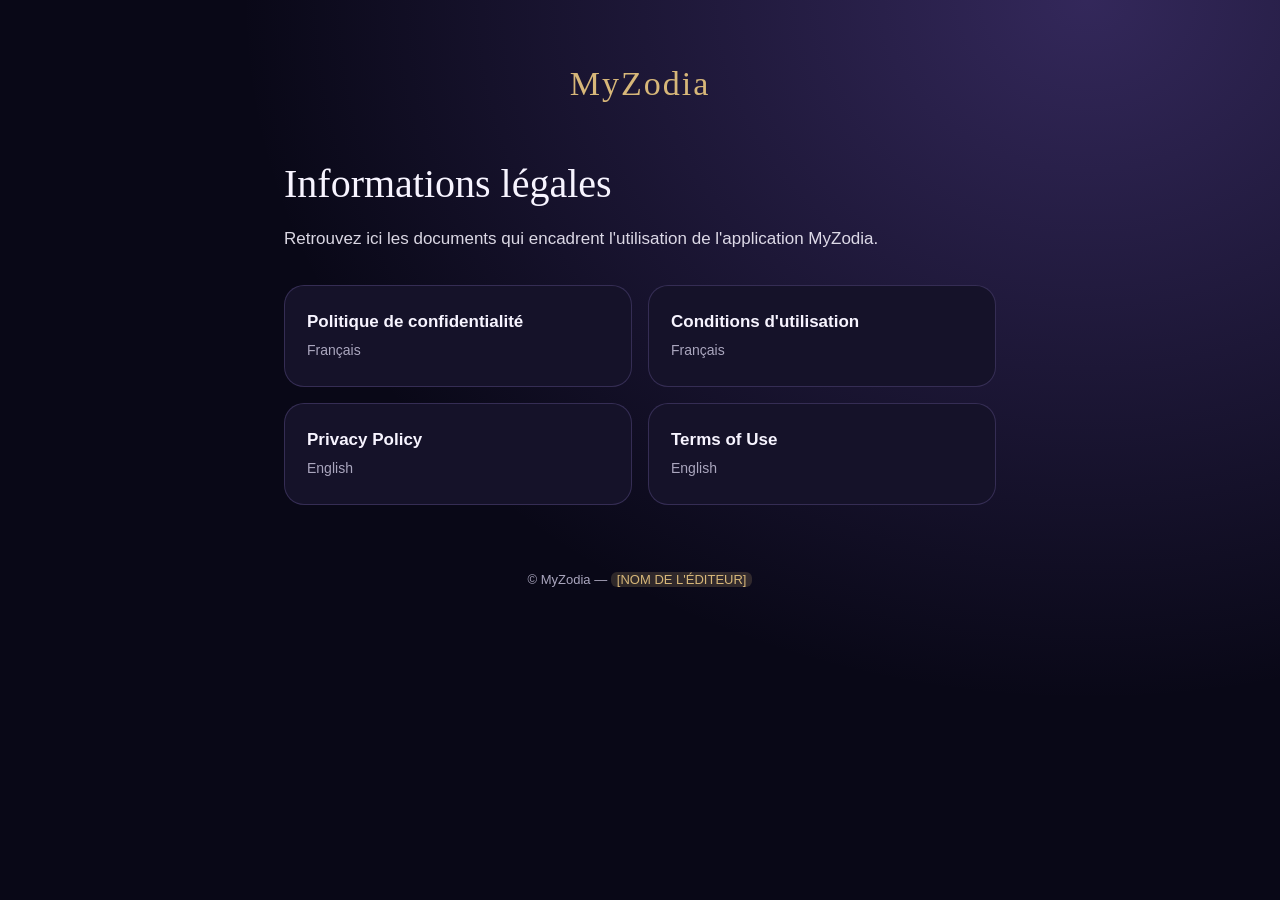
==== index.html @ 707ae6b3 "Documents légaux MyZodia : confidentialité et conditions d'utilisation (FR/EN) Site statique prêt po" ====
<!DOCTYPE html>
<html lang="fr">
<head>
  <meta charset="utf-8">
  <meta name="viewport" content="width=device-width, initial-scale=1">
  <title>MyZodia — Informations légales</title>
  <link rel="stylesheet" href="style.css">
</head>
<body>
<main>
  <header>
    <a class="brand" href="index.html">MyZodia</a>
  </header>

  <h1>Informations légales</h1>
  <p>Retrouvez ici les documents qui encadrent l'utilisation de l'application MyZodia.</p>

  <div class="cards">
    <a class="card" href="confidentialite.html"><strong>Politique de confidentialité</strong><br><span>Français</span></a>
    <a class="card" href="conditions.html"><strong>Conditions d'utilisation</strong><br><span>Français</span></a>
    <a class="card" href="privacy.html"><strong>Privacy Policy</strong><br><span>English</span></a>
    <a class="card" href="terms.html"><strong>Terms of Use</strong><br><span>English</span></a>
  </div>

  <footer>© MyZodia — <span class="todo">[NOM DE L'ÉDITEUR]</span></footer>
</main>
</body>
</html>
---- style.css ----
:root {
  --bg: #090817;
  --bg2: #151229;
  --violet: #8263D8;
  --violet-light: #B49AFF;
  --gold: #D7B779;
  --text: #F7F4FF;
  --muted: #AAA6BE;
}

* { box-sizing: border-box; }

body {
  margin: 0;
  background: radial-gradient(ellipse at 85% 0%, rgba(130, 99, 216, 0.35), transparent 55%), var(--bg);
  background-attachment: fixed;
  color: var(--text);
  font: 17px/1.65 -apple-system, BlinkMacSystemFont, "Segoe UI", Roboto, sans-serif;
}

main {
  max-width: 760px;
  margin: 0 auto;
  padding: 56px 24px 96px;
}

header { text-align: center; margin-bottom: 48px; }

.brand {
  font-family: "New York", "Iowan Old Style", Georgia, serif;
  font-size: 34px;
  letter-spacing: 2px;
  color: var(--gold);
  text-decoration: none;
}

.lang { margin-top: 12px; font-size: 14px; }
.lang a { color: var(--muted); margin: 0 8px; }

h1 {
  font-family: "New York", "Iowan Old Style", Georgia, serif;
  font-weight: 400;
  font-size: 40px;
  line-height: 1.2;
  margin: 0 0 8px;
}

h2 {
  font-family: "New York", "Iowan Old Style", Georgia, serif;
  font-weight: 400;
  font-size: 24px;
  color: var(--gold);
  margin: 44px 0 12px;
}

h3 { font-size: 17px; margin: 24px 0 6px; }

p, li { color: rgba(247, 244, 255, 0.88); }
a { color: var(--violet-light); }
.updated { color: var(--muted); font-size: 14px; }

.summary {
  background: var(--bg2);
  border: 1px solid rgba(180, 154, 255, 0.2);
  border-radius: 20px;
  padding: 20px 24px;
  margin: 28px 0;
}

.summary li { margin: 6px 0; }

table { width: 100%; border-collapse: collapse; margin: 16px 0; font-size: 15px; }
th, td { text-align: left; padding: 10px 12px; border-bottom: 1px solid rgba(180, 154, 255, 0.15); vertical-align: top; }
th { color: var(--gold); font-weight: 600; }

.todo { background: rgba(215, 183, 121, 0.18); color: var(--gold); padding: 0 6px; border-radius: 6px; }

.cards { display: grid; gap: 16px; grid-template-columns: repeat(auto-fit, minmax(240px, 1fr)); margin-top: 32px; }
.card {
  display: block;
  background: var(--bg2);
  border: 1px solid rgba(180, 154, 255, 0.2);
  border-radius: 20px;
  padding: 22px;
  text-decoration: none;
  color: var(--text);
}
.card:hover { border-color: var(--gold); }
.card span { color: var(--muted); font-size: 14px; }

footer { margin-top: 64px; text-align: center; color: var(--muted); font-size: 13px; }
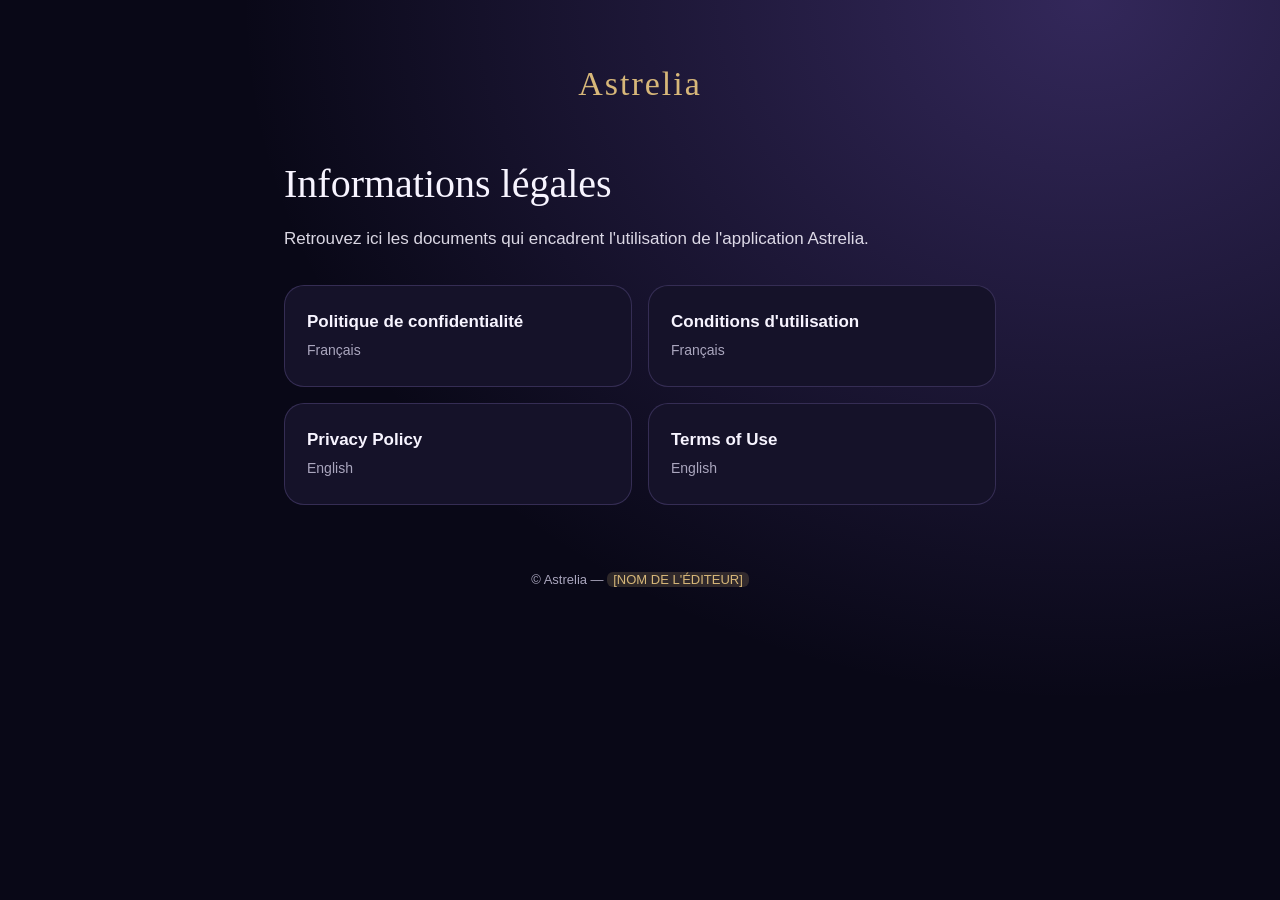
==== commit 1534f1d5: "Renommage de l'app : MyZodia devient Astrelia Co-Authored-By: Claude Opus 5.5 <noreply@anthropic.com" ====
--- a/index.html
+++ b/index.html
@@ -3,17 +3,17 @@
 <head>
   <meta charset="utf-8">
   <meta name="viewport" content="width=device-width, initial-scale=1">
-  <title>MyZodia — Informations légales</title>
+  <title>Astrelia — Informations légales</title>
   <link rel="stylesheet" href="style.css">
 </head>
 <body>
 <main>
   <header>
-    <a class="brand" href="index.html">MyZodia</a>
+    <a class="brand" href="index.html">Astrelia</a>
   </header>
 
   <h1>Informations légales</h1>
-  <p>Retrouvez ici les documents qui encadrent l'utilisation de l'application MyZodia.</p>
+  <p>Retrouvez ici les documents qui encadrent l'utilisation de l'application Astrelia.</p>
 
   <div class="cards">
     <a class="card" href="confidentialite.html"><strong>Politique de confidentialité</strong><br><span>Français</span></a>
@@ -22,7 +22,7 @@
     <a class="card" href="terms.html"><strong>Terms of Use</strong><br><span>English</span></a>
   </div>
 
-  <footer>© MyZodia — <span class="todo">[NOM DE L'ÉDITEUR]</span></footer>
+  <footer>© Astrelia — <span class="todo">[NOM DE L'ÉDITEUR]</span></footer>
 </main>
 </body>
 </html>
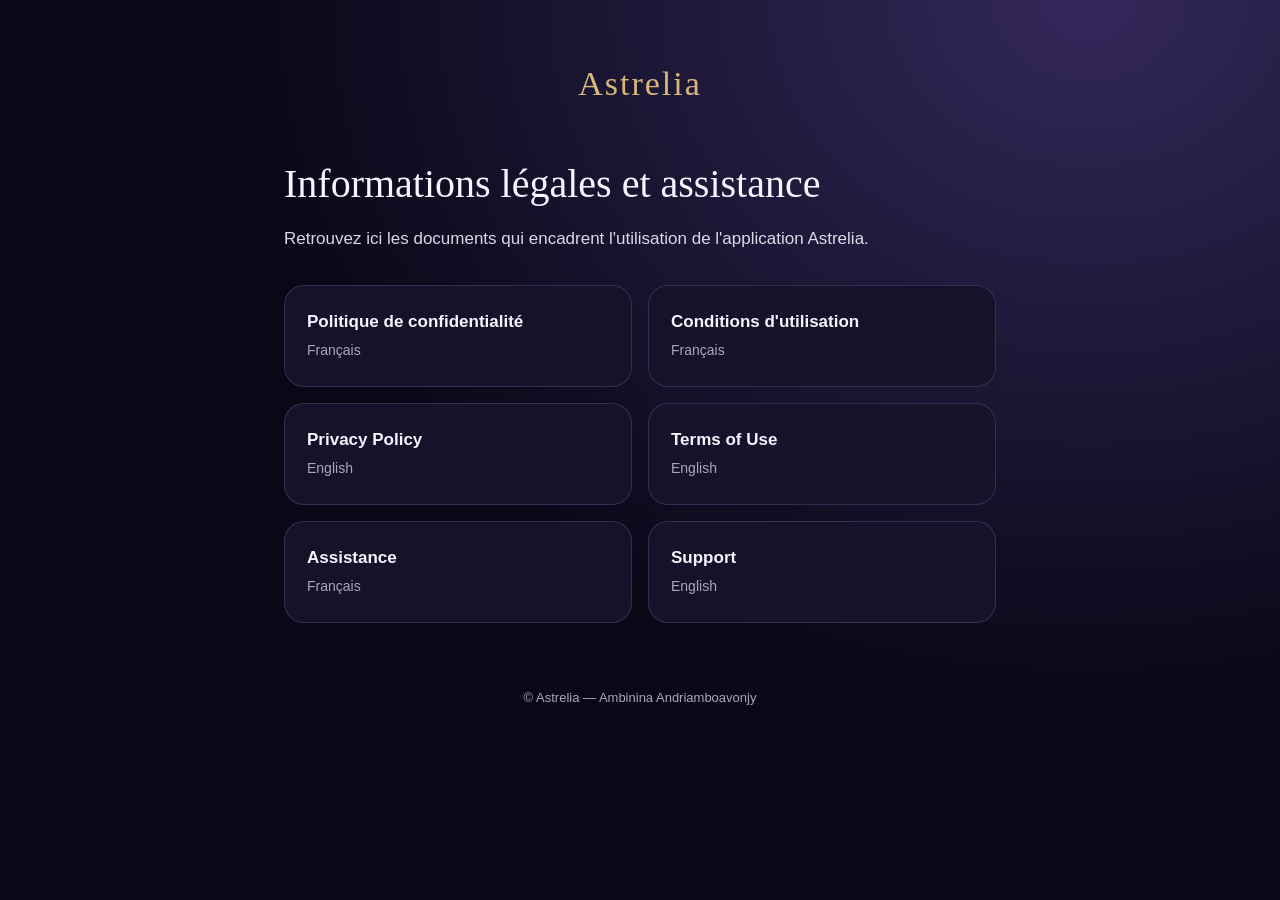
==== commit 2bc78838: "Éditeur et contact renseignés, pages d'assistance FR/EN Co-Authored-By: Claude Opus 5.5 <noreply@ant" ====
--- a/index.html
+++ b/index.html
@@ -12,7 +12,7 @@
     <a class="brand" href="index.html">Astrelia</a>
   </header>
 
-  <h1>Informations légales</h1>
+  <h1>Informations légales et assistance</h1>
   <p>Retrouvez ici les documents qui encadrent l'utilisation de l'application Astrelia.</p>
 
   <div class="cards">
@@ -20,9 +20,11 @@
     <a class="card" href="conditions.html"><strong>Conditions d'utilisation</strong><br><span>Français</span></a>
     <a class="card" href="privacy.html"><strong>Privacy Policy</strong><br><span>English</span></a>
     <a class="card" href="terms.html"><strong>Terms of Use</strong><br><span>English</span></a>
+    <a class="card" href="assistance.html"><strong>Assistance</strong><br><span>Français</span></a>
+    <a class="card" href="support.html"><strong>Support</strong><br><span>English</span></a>
   </div>
 
-  <footer>© Astrelia — <span class="todo">[NOM DE L'ÉDITEUR]</span></footer>
+  <footer>© Astrelia — Ambinina Andriamboavonjy</footer>
 </main>
 </body>
 </html>
